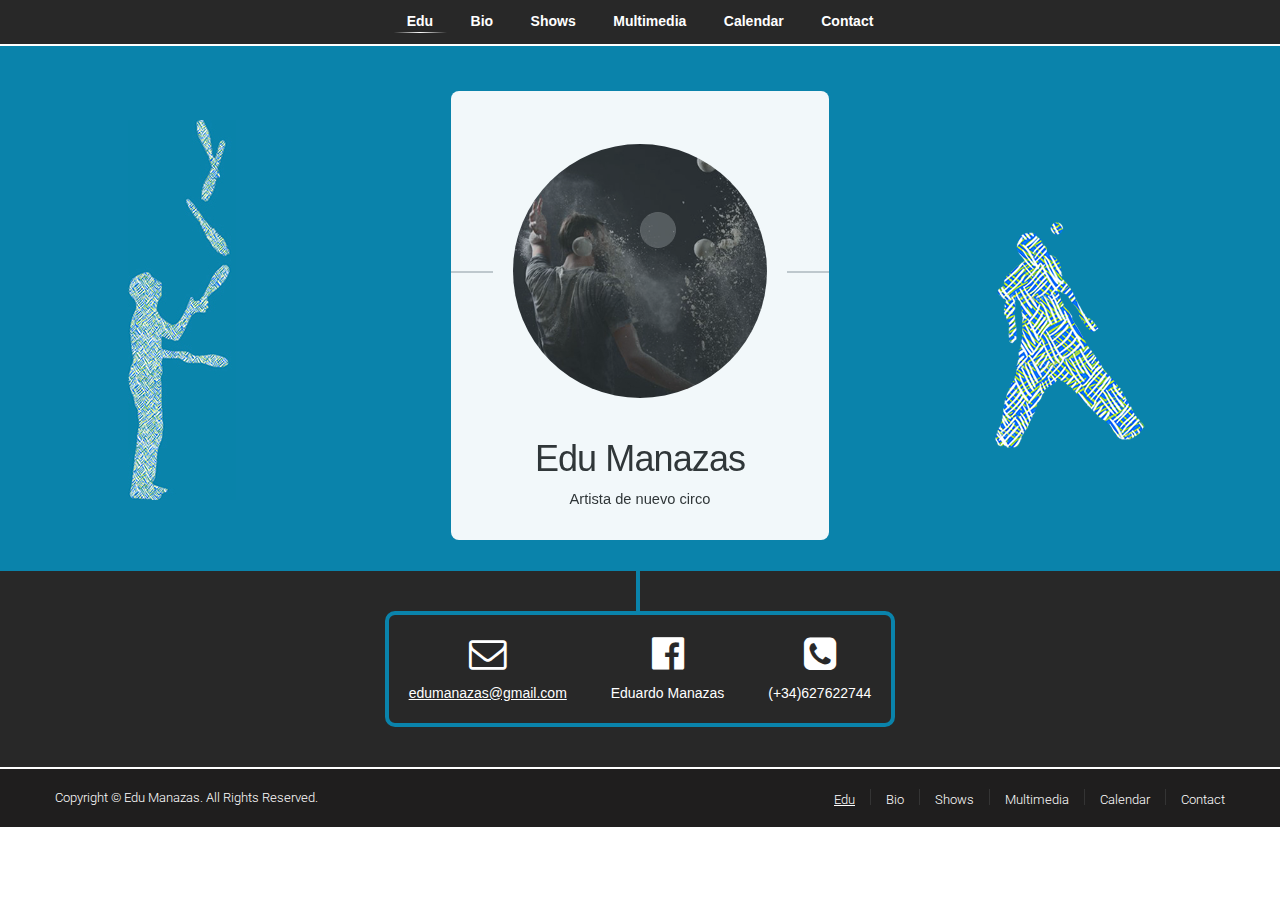
==== index.html @ 0674cd20 "first commit" ====
<!DOCTYPE HTML>
<!--
	Miniport by HTML5 UP
	html5up.net | @n33co
	Free for personal and commercial use under the CCA 3.0 license (html5up.net/license)
-->
<html>
    <head>
        <title>Edu Manazas</title>
        <meta http-equiv="content-type" content="text/html; charset=utf-8" />
        <meta name="description" content="Edu Manazas es un artista de nuevo circo que trabaja los malabares desde el movimiento y la danza." />
        <meta name="keywords" content="edu, manazas, circus, circo, juggling, malabares, alodeya, 3, tercios, tres, dance, danza, zaragoza" />
        <!--[if lte IE 8]><script src="css/ie/html5shiv.js"></script><![endif]-->
        <script src="js/jquery.min.js"></script>
        <script src="js/jquery.scrolly.min.js"></script>
        <script src="js/skel.min.js"></script>
        <script src="js/init.js"></script>
        <script src="js/jquery.shuffle-images.js"></script>
        <noscript>
                <link rel="stylesheet" href="css/skel.css" />
                <link rel="stylesheet" href="css/style.css" />
                <link rel="stylesheet" href="css/style-desktop.css" />
        </noscript>
        <script src="js/lightbox.min.js"></script>
        <link href="css/lightbox.css" rel="stylesheet" />
        <link rel='stylesheet' id='camera-css'  href='css/camera.css' type='text/css' media='all'>
        <link rel="stylesheet" type="text/css" href="css/bootstrap.css">
        <link rel="stylesheet" type="text/css" href="css/font-awesome.css">
        <!--[if lte IE 8]><link rel="stylesheet" href="css/ie/v8.css" /><![endif]-->
        <!--[if lte IE 9]><link rel="stylesheet" href="css/ie/v9.css" /><![endif]-->
        <script type="text/javascript" src="js/jquery-1.8.3.min.js"></script>
        <link href='http://fonts.googleapis.com/css?family=Roboto:400,300,700|Open+Sans:700' rel='stylesheet' type='text/css'>
        <script type="text/javascript" src="js/jquery.mobile.customized.min.js"></script>
        <script type="text/javascript" src="js/jquery.easing.1.3.js"></script> 
        <script type="text/javascript" src="js/camera.min.js"></script>
        <script type="text/javascript" src="js/myscript.js"></script>
        <script src="js/sorting.js" type="text/javascript"></script>
        <script src="js/jquery.isotope.js" type="text/javascript"></script>
        <script>
            jQuery(function(){
                jQuery('#camera_wrap_1').camera({
                    transPeriod: 300,
                    time: 3000,
                    height: '100%',
                    thumbnails: false,
                    pagination: false,
                    playPause: false,
                    loader: false,
                    navigation: false,
                    hover: false
                });
            });
        </script>
    </head>
    <body>
        <!-- Nav -->
        <nav id="nav">
            <ul class="container">
                <li><a id="edu_nav" href="index.html" class="active">Edu</a></li>
                <li><a id="bio_nav"  href="bio.html" >Bio</a></li>
                <li><a id="shows_nav"  href="shows.html" >Shows</a></li>
                <li><a id="multimedia_nav"  href="multimedia.html" >Multimedia</a></li>
                <li><a id="calendar_nav"  href="calendar.html" >Calendar</a></li>
                <li><a id="contact_nav"  href="#contact" >Contact</a></li>
            </ul>
        </nav>
        <!-- Home -->
        <div id="wrapper_init">
            <span class="edu_lateral"></span>
            <span class="edu_lateral2"></span>
            <section id="main">
                <header>
                    <span class="avatar">
                        <div class="camera_wrap camera_white_skin" id="camera_wrap_1">
							<div data-thumb="" data-src="images/slides/blank.gif">
								<div class="img-responsive camera_caption fadeFromBottom">
									<img src="images/edu1.jpg" width="100%">
								</div>
							</div>
							<div data-thumb="" data-src="images/slides/blank.gif">
								<div class="img-responsive camera_caption fadeFromBottom">
									<img src="images/edu2.jpg" width="100%">
								</div>
							</div>
							<div data-thumb="" data-src="images/slides/blank.gif">
								<div class="img-responsive camera_caption fadeFromBottom">
									<img src="images/edu3.jpg" width="100%">
								</div>
							</div>
						</div><!-- #camera_wrap_1 -->
                    
                    
                    </span>
                    <h1>Edu Manazas</h1>
                    <p id="p_init">Artista de nuevo circo</p>
                </header>
            </section>
        </div> <!-- div wrapper_init -->
        <div class="line"></div>    
        <!-- Contact -->
        <div class="wrapper style5">
            <ul id="contact">                                                        
                <li>
                    <h2 class="icon fa-envelope-o circled"><span class="label">Mail</span></h2>
                    <a class="email" href="mailto:edumanazas@gmail.com">edumanazas&#64;gmail.com</a></li>
                <li>
                    <h2 class="icon fa-facebook-official circled"><span class="label">Facebook</span></h2>
                    Eduardo Manazas
                </li>
                <li>
                    <h2 class="icon fa-phone-square circled"><span class="label">Phone</span></h2>
                    (+34)627622744
                </li>
            </ul>
        </div> <!-- div wrapper style5 -->
        <div class="lineBlack">
            <div class="container">
		<div class="row downLine">
                    <div class="col-md-6 text-left copy">
			<p>Copyright &copy; Edu Manazas. All Rights Reserved.</p>
                    </div>
                    <div class="col-md-6 text-right dm">
                        <ul id="downMenu">                                                        
                            <li class="active"><a href="#top" class="active">Edu</a></li>
                            <li><a href="bio.html" >Bio</a></li>
                            <li><a href="shows.html" >Shows</a></li>
                            <li><a href="multimedia.html" >Multimedia</a></li>
                            <li><a href="calendar.html" >Calendar</a></li>
                            <li class="last"><a href="#contact" >Contact</a></li>
                        </ul>
                    </div>
                </div> <!-- div downLine -->
            </div> <!-- div container -->
        </div> <!-- div lineBlack -->
    </body>
</html>
---- css/skel.css ----
/* Resets (http://meyerweb.com/eric/tools/css/reset/ | v2.0 | 20110126 | License: none (public domain)) */

	html,body,div,span,applet,object,iframe,h1,h2,h3,h4,h5,h6,p,blockquote,pre,a,abbr,acronym,address,big,cite,code,del,dfn,em,img,ins,kbd,q,s,samp,small,strike,strong,sub,sup,tt,var,b,u,i,center,dl,dt,dd,ol,ul,li,fieldset,form,label,legend,table,caption,tbody,tfoot,thead,tr,th,td,article,aside,canvas,details,embed,figure,figcaption,footer,header,hgroup,menu,nav,output,ruby,section,summary,time,mark,audio,video{margin:0;padding:0;border:0;font-size:100%;font:inherit;vertical-align:baseline;}article,aside,details,figcaption,figure,footer,header,hgroup,menu,nav,section{display:block;}body{line-height:1;}ol,ul{list-style:none;}blockquote,q{quotes:none;}blockquote:before,blockquote:after,q:before,q:after{content:'';content:none;}table{border-collapse:collapse;border-spacing:0;}body{-webkit-text-size-adjust:none}

/* Box Model */

	*, *:before, *:after {
		-moz-box-sizing: border-box;
		-webkit-box-sizing: border-box;
		box-sizing: border-box;
	}

/* Container */

	.container {
		margin-left: auto;
		margin-right: auto;

		/* width: (containers) */
		width: 1200px;
	}

	/* Modifiers */

		/* 125% */
			.container.\31 25\25 {
				width: 100%;

				/* max-width: (containers * 1.25) */
				max-width: 1500px;

				/* min-width: (containers) */
				min-width: 1200px;
			}

		/* 75% */
			.container.\37 5\25 {

				/* width: (containers * 0.75) */
				width: 900px;

			}

		/* 50% */
			.container.\35 0\25 {

				/* width: (containers * 0.50) */
				width: 600px;

			}

		/* 25% */
			.container.\32 5\25 {

				/* width: (containers * 0.25) */
				width: 300px;

			}

/* Grid */

	.row {
		border-bottom: solid 1px transparent;
	}

	.row > * {
		float: left;
	}

	.row:after, .row:before {
		content: '';
		display: block;
		clear: both;
		height: 0;
	}

	.row.uniform > * > :first-child {
		margin-top: 0;
	}

	.row.uniform > * > :last-child {
		margin-bottom: 0;
	}

	/* Gutters */

		/* Normal */

			.row > * {
				/* padding: (gutters.horizontal) 0 0 (gutters.vertical) */
				padding: 40px 0 0 40px;
			}

			.row {
				/* margin: -(gutters.horizontal) 0 -1px -(gutters.vertical) */
				margin: -40px 0 -1px -40px;
			}

			.row.uniform > * {
				/* padding: (gutters.vertical) 0 0 (gutters.vertical) */
				padding: 40px 0 0 40px;
			}

			.row.uniform {
				/* margin: -(gutters.vertical) 0 -1px -(gutters.vertical) */
				margin: -40px 0 -1px -40px;
			}

		/* 200% */

			.row.\32 00\25 > * {
				/* padding: (gutters.horizontal) 0 0 (gutters.vertical) */
				padding: 80px 0 0 80px;
			}

			.row.\32 00\25 {
				/* margin: -(gutters.horizontal) 0 -1px -(gutters.vertical) */
				margin: -80px 0 -1px -80px;
			}

			.row.uniform.\32 00\25 > * {
				/* padding: (gutters.vertical) 0 0 (gutters.vertical) */
				padding: 80px 0 0 80px;
			}

			.row.uniform.\32 00\25 {
				/* margin: -(gutters.vertical) 0 -1px -(gutters.vertical) */
				margin: -80px 0 -1px -80px;
			}

		/* 150% */

			.row.\31 50\25 > * {
				/* padding: (gutters.horizontal) 0 0 (gutters.vertical) */
				padding: 60px 0 0 60px;
			}

			.row.\31 50\25 {
				/* margin: -(gutters.horizontal) 0 -1px -(gutters.vertical) */
				margin: -60px 0 -1px -60px;
			}

			.row.uniform.\31 50\25 > * {
				/* padding: (gutters.vertical) 0 0 (gutters.vertical) */
				padding: 60px 0 0 60px;
			}

			.row.uniform.\31 50\25 {
				/* margin: -(gutters.vertical) 0 -1px -(gutters.vertical) */
				margin: -60px 0 -1px -60px;
			}

		/* 50% */

			.row.\35 0\25 > * {
				/* padding: (gutters.horizontal) 0 0 (gutters.vertical) */
				padding: 20px 0 0 20px;
			}

			.row.\35 0\25 {
				/* margin: -(gutters.horizontal) 0 -1px -(gutters.vertical) */
				margin: -20px 0 -1px -20px;
			}

			.row.uniform.\35 0\25 > * {
				/* padding: (gutters.vertical) 0 0 (gutters.vertical) */
				padding: 20px 0 0 20px;
			}

			.row.uniform.\35 0\25 {
				/* margin: -(gutters.vertical) 0 -1px -(gutters.vertical) */
				margin: -20px 0 -1px -20px;
			}

		/* 25% */

			.row.\32 5\25 > * {
				/* padding: (gutters.horizontal) 0 0 (gutters.vertical) */
				padding: 10px 0 0 10px;
			}

			.row.\32 5\25 {
				/* margin: -(gutters.horizontal) 0 -1px -(gutters.vertical) */
				margin: -10px 0 -1px -10px;
			}

			.row.uniform.\32 5\25 > * {
				/* padding: (gutters.vertical) 0 0 (gutters.vertical) */
				padding: 10px 0 0 10px;
			}

			.row.uniform.\32 5\25 {
				/* margin: -(gutters.vertical) 0 -1px -(gutters.vertical) */
				margin: -10px 0 -1px -10px;
			}

		/* 0% */

			.row.\30 \25 > * {
				padding: 0;
			}

			.row.\30 \25 {
				margin: 0 0 -1px 0;
			}

	/* Cells */

		.\31 2u, .\31 2u\24 { width: 100%; clear: none; margin-left: 0; }
		.\31 1u, .\31 1u\24 { width: 91.6666666667%; clear: none; margin-left: 0; }
		.\31 0u, .\31 0u\24 { width: 83.3333333333%; clear: none; margin-left: 0; }
		.\39 u, .\39 u\24 { width: 75%; clear: none; margin-left: 0; }
		.\38 u, .\38 u\24 { width: 66.6666666667%; clear: none; margin-left: 0; }
		.\37 u, .\37 u\24 { width: 58.3333333333%; clear: none; margin-left: 0; }
		.\36 u, .\36 u\24 { width: 50%; clear: none; margin-left: 0; }
		.\35 u, .\35 u\24 { width: 41.6666666667%; clear: none; margin-left: 0; }
		.\34 u, .\34 u\24 { width: 33.3333333333%; clear: none; margin-left: 0; }
		.\33 u, .\33 u\24 { width: 25%; clear: none; margin-left: 0; }
		.\32 u, .\32 u\24 { width: 16.6666666667%; clear: none; margin-left: 0; }
		.\31 u, .\31 u\24 { width: 8.3333333333%; clear: none; margin-left: 0; }

		.\31 2u\24 + *,
		.\31 1u\24 + *,
		.\31 0u\24 + *,
		.\39 u\24 + *,
		.\38 u\24 + *,
		.\37 u\24 + *,
		.\36 u\24 + *,
		.\35 u\24 + *,
		.\34 u\24 + *,
		.\33 u\24 + *,
		.\32 u\24 + *,
		.\31 u\24 + * {
			clear: left;
		}

		.\-11u { margin-left: 91.6666666667% }
		.\-10u { margin-left: 83.3333333333% }
		.\-9u { margin-left: 75% }
		.\-8u { margin-left: 66.6666666667% }
		.\-7u { margin-left: 58.3333333333% }
		.\-6u { margin-left: 50% }
		.\-5u { margin-left: 41.6666666667% }
		.\-4u { margin-left: 33.3333333333% }
		.\-3u { margin-left: 25% }
		.\-2u { margin-left: 16.6666666667% }
		.\-1u { margin-left: 8.3333333333% }
---- css/style.css ----
@charset 'UTF-8';
@import url('http://fonts.googleapis.com/css?family=Open+Sans:300,300italic,600,600italic,700');
@import url('font-awesome.min.css');

/*
	Miniport by HTML5 UP
	html5up.net | @n33co
	Free for personal and commercial use under the CCA 3.0 license (html5up.net/license)
*/

/*********************************************************************************/
/* Basic                                                                         */
/*********************************************************************************/

	body,input,textarea,select
	{
		font-family: 'Open Sans', sans-serif;
		line-height: 1.85em;
		color: #888;
		font-weight: 300;
	}

		body.is-loading *
		{
			-moz-transition: none !important;
			-webkit-transition: none !important;
			-o-transition: none !important;
			-ms-transition: none !important;
			transition: none !important;
			-moz-animation: none !important;
			-webkit-animation: none !important;
			-o-animation: none !important;
			-ms-animation: none !important;
			animation: none !important;
		}
	
	a
	{
		color: #FFF;
		text-decoration: underline;
		-moz-transition: color .2s ease-in-out;
		-webkit-transition: color .2s ease-in-out;
		-o-transition: color .2s ease-in-out;
		-ms-transition: color .2s ease-in-out;
		transition: color .2s ease-in-out;
	}
	
		a:hover
		{
			color: #0A83AB;
		}

		a img
		{
			border: 0;
		}

	b, strong
	{
		font-weight: 600;
		color: #3e3e3e;
	}

	i, em
	{
		font-style: italic;
	}

	sub
	{
		position: relative;
		top: 0.5em;
		font-size: 0.8em;
	}
	
	sup
	{
		position: relative;
		top: -0.5em;
		font-size: 0.8em;
	}

	blockquote
	{
		border-left: solid 0.75em #eee;
		padding: 1em 0 1em 1.5em;
		font-style: italic;
	}
				
	h1, h2, h3, h4, h5, h6
	{
		color: #3e3e3e;
	}
	
		h1 a, h2 a, h3 a, h4 a, h5 a, h6 a
		{
			text-decoration: none;
			color: inherit;
		}
	
	h2, h3, h4, h5, h6
	{
		font-weight: 700;
	}
	
	h1
	{
		font-weight: 300;
	}
	
		h1 strong
		{
			font-weight: 700;
		}
	
	em, i
	{
		font-style: italic;
	}

	br.clear
	{
		clear: both;
	}
	
	hr
	{
		border: 0;
		border-top: solid 1px #444;
		border-top-color: rgba(0,0,0,0.35);
		box-shadow: 0px 1px 0px 0px rgba(255,255,255,0.1);
		height: 1px;
		margin: 3em 0 4em 0;
	}
	
	p, ul, ol, dl, table
	{
		margin-bottom: 2em;
	}

	/* Form */
	
		form
		{
		}
		
			form label
			{
				color: #3e3e3e;
				font-weight: 700;
				display: block;
				margin: 0 0 0.5em 0;
			}
		
			form input[type=text],
			form input[type=email],
			form input[type=password],
			form select,
			form textarea
			{
				-webkit-appearance: none;
				display: block;
				border: 0;
				padding: 0.75em;
				font-size: 1em;
				border-radius: 8px;
				border: solid 1px #ddd;
				background: #fff;
				color: #bbb;
				box-shadow: inset 0px 2px 3px 1px rgba(0,0,0,0.05), 0px 1px 0px 0px rgba(255,255,255,0.025);
				width: 100%;
				-moz-transition: background .2s ease-in-out, box-shadow .2s ease-in-out;
				-webkit-transition: background .2s ease-in-out, box-shadow .2s ease-in-out;
				-o-transition: background .2s ease-in-out, box-shadow .2s ease-in-out;
				-ms-transition: background .2s ease-in-out, box-shadow .2s ease-in-out;
				transition: background .2s ease-in-out, box-shadow .2s ease-in-out;
			}

			form input[type=text]:focus,
			form input[type=email]:focus,
			form input[type=password]:focus,
			form select:focus,
			form textarea:focus
			{
				background: #fafafa;
				box-shadow: inset 0px 2px 5px 0px rgba(0,0,0,0.05), 0px 1px 0px 0px rgba(255,255,255,0.025), inset 0px 0px 2px 1px #43bff0;
			}

			form textarea
			{
				height: 15em;
			}
			
			form .formerize-placeholder
			{
				color: #555 !important;
			}

			form ::-webkit-input-placeholder
			{
				color: #555 !important;
			}

			form :-moz-placeholder
			{
				color: #555 !important;
			}

			form ::-moz-placeholder
			{
				color: #555 !important;
			}

			form :-ms-input-placeholder
			{
				color: #555 !important;
			}

			form ::-moz-focus-inner
			{
				border: 0;
			}

	/*      s */
	
		table
		{
                    text-align:center;
                    margin: 30px auto;
                    width:50%;
                    border: 2px solid #0A83AB;
                    border-radius: 10px;
                    -webkit-border-radius: 10px;
                    -moz-border-radius: 10px;
                    border-collapse: separate;
                }
		
			table.default
			{
			}

				table.default tr
				{
					border-top: solid 1px #eee;
				}

					table.default tr:first-child
					{
						border-top: 0;
					}
			
				table td
				{
					padding: 1px 5%;
                                        font-size: 10pt;
                                        vertical-align:middle;
				}
				
				table.default th
				{
					text-align: left;
					padding: 0.5em 1em 0.5em 1em;
					font-weight: 600;
					margin: 0 0 1em 0;
				}
			
				table.default thead
				{
					background: #4f4f4f;
					color: #fff;
				}
				
				table.default tfoot
				{
				}
				
				table.default tbody
				{
				}

	/* Section/Article */
	
		section,
		article
		{
			margin-bottom: 3em;
		}
		
		section > :last-child,
		article > :last-child
		{
			margin-bottom: 0;
		}

		section:last-child,
		article:last-child
		{
			margin-bottom: 0;
		}

	/* Image */

		.image
		{
			display: inline-block;
			position: relative;
		}
		
			.image img
			{
				display: block;
				width: 100%;
			}

			.image.fit
			{
				display: block;
				width: 100%;
			}
			
			.image.featured
			{
				display: block;
				width: 100%;
				margin: 0 0 2em 0;
			}
			
			.image.left
			{
				float: left;
				margin: 0 2em 2em 0;
			}
			
			.image.centered
			{
				display: block;
				margin: 0 0 2em 0;
			}

				.image.centered img
				{
					margin: 0 auto;
					width: auto;
				}

	/* Button */
	
		input[type="button"],
		input[type="submit"],
		input[type="reset"],
		.button
		{
			-webkit-appearance: none;
			position: relative;
			display: inline-block;
			color: #fff !important;
			text-decoration: none;
			font-weight: 700;
			border: 0;
			outline: 0;
			cursor: pointer;
			border-radius: 8px;
			text-shadow: -1px -1px 0.5px rgba(0,0,0,0.5);
			overflow: hidden;
			box-shadow: inset 0px 0px 0px 1px rgba(0,0,0,0.5), inset 0px 2px 1px 0px rgba(255,255,255,0.75);
			background: #575A63;
			background-image:	url('images/bg.png'),		-moz-linear-gradient(top, rgba(0,0,0,0), rgba(0,0,0,0.2));
			background-image:	url('images/bg.png'),		-webkit-linear-gradient(top, rgba(0,0,0,0), rgba(0,0,0,0.2));
			background-image:	url('images/bg.png'),		-o-linear-gradient(top, rgba(0,0,0,0), rgba(0,0,0,0.2));
			background-image:	url('images/bg.png'),		-ms-linear-gradient(top, rgba(0,0,0,0), rgba(0,0,0,0.2));
			background-image:	url('images/bg.png'),		linear-gradient(top, rgba(0,0,0,0), rgba(0,0,0,0.2));
			-moz-transition: background-color .2s ease-in-out;
			-webkit-transition: background-color .2s ease-in-out;
			-o-transition: background-color .2s ease-in-out;
			-ms-transition: background-color .2s ease-in-out;
			transition: background-color .2s ease-in-out;
		}

			input[type="button"]:hover,
			input[type="submit"]:hover,
			input[type="reset"]:hover,
			.button:hover
			{
				background-color: #43bff0;
				color: #fff !important;
			}
			
			input[type="button"]:active,
			input[type="submit"]:active,
			input[type="reset"]:active,
			.button:active
			{
				background-color: #3BA8D3;
				top: 1px;
			}
		
			input[type="button"].alt,
			input[type="submit"].alt,
			input[type="reset"].alt,
			.button.alt
			{
				background-color: #444;
				box-shadow: inset 0px 0px 0px 1px #242424, inset 0px 2px 1px 0px rgba(255,255,255,0.2);
			}

				input[type="button"].alt:hover,
				input[type="submit"].alt:hover,
				input[type="reset"].alt:hover,
				.button.alt:hover
				{
					background-color: #4f4f4f;
					color: #fff !important;
				}
				
				input[type="button"].alt:active,
				input[type="submit"].alt:active,
				input[type="reset"].alt:active,
				.button.alt:active
				{
					background-color: #3f3f3f;
				}
		
	/* List */

		ul
		{
		}

			ul.default
			{
				list-style: disc;
				padding-left: 1em;
			}
			
				ul.default li
				{
					padding-left: 0.5em;
				}
				
			ul.social
			{
				cursor: default;
				margin: 0;
			}
			
				ul.social li
				{
					position: relative;
					display: inline-block;
					margin: 0.25em;
					top: 0;
				}

					ul.social li a {
						display: block;
						width: 48px;
						height: 48px;
						border-radius: 6px;
						top: 0;
						position: relative;

						-moz-transition: top .2s ease-in-out;
						-webkit-transition: top .2s ease-in-out;
						-o-transition: top .2s ease-in-out;
						-ms-transition: top .2s ease-in-out;
						transition: top .2s ease-in-out;
					}

					ul.social li a:before {
						background-color: #444;
						background-image: url('images/bg.png'),		-moz-linear-gradient(top, rgba(0,0,0,0), rgba(0,0,0,0.2));
						background-image: url('images/bg.png'),		-ms-linear-gradient(top, rgba(0,0,0,0), rgba(0,0,0,0.2));
						background-image: url('images/bg.png'),		-o-linear-gradient(top, rgba(0,0,0,0), rgba(0,0,0,0.2));
						background-image: url('images/bg.png'),		-webkit-linear-gradient(top, rgba(0,0,0,0), rgba(0,0,0,0.2));
						background-image: url('images/bg.png'),		linear-gradient(top, rgba(0,0,0,0), rgba(0,0,0,0.2));
						border-radius: 6px;
						box-shadow: inset 0px 0px 0px 1px #282828, inset 0px 2px 1px 0px rgba(255,255,255,0.1);
						display: block;
						font-size: 26px;
						height: 48px;
						line-height: 48px;
						text-align: center;
						outline: 0;
						overflow: hidden;
						text-shadow: 1px 1px 0px rgba(255,255,255,0.1);
						width: 48px;

						-moz-transition: background-color .2s ease-in-out;
						-webkit-transition: background-color .2s ease-in-out;
						-o-transition: background-color .2s ease-in-out;
						-ms-transition: background-color .2s ease-in-out;
						transition: background-color .2s ease-in-out;
					}

						ul.social li a.fa-twitter		{ background-color: #2DAAE4; }
						ul.social li a.fa-facebook		{ background-color: #3C5A98; }
						ul.social li a.fa-dribbble		{ background-color: #C4376B; }
						ul.social li a.fa-linkedin		{ background-color: #006599; }
						ul.social li a.fa-tumblr		{ background-color: #51718A; }
						ul.social li a.fa-google-plus	{ background-color: #DA2713; }
						ul.social li a.fa-github		{ background-color: #FAFAFA; }
						ul.social li a.fa-rss			{ background-color: #F2600B; }
						ul.social li a.fa-instagram		{ background-color: #E0D7C8; }
						ul.social li a.fa-foursquare	{ background-color: #39A3D4; }
						ul.social li a.fa-skype			{ background-color: #10BEF1; }
						ul.social li a.fa-soundcloud	{ background-color: #FE5419; }
						ul.social li a.fa-youtube		{ background-color: #BF2E25; }
						ul.social li a.fa-blogger		{ background-color: #FF6501; }
						ul.social li a.fa-flickr		{ background-color: #0062DB; }
						ul.social li a.fa-vimeo			{ background-color: #4C8AB0; }

						ul.social li a:hover
						{
							top: -5px;
						}
						
							ul.social li a:hover:before
							{
								background-color: transparent;
							}

			ul.actions
			{
			}

				ul.actions li
				{
					display: inline-block;
					margin: 0 0 0 1em;
				}
				
					ul.actions li:first-child
					{
						margin-left: 0;
					}

		ol
		{
		}	

			ol.default
			{
				list-style: decimal;
				padding-left: 1.25em;
			}

				ol.default li
				{
					padding-left: 0.25em;
				}

	/* Box */
			
		.box
		{
			background: #fff;
			box-shadow: inset 0px 0px 0px 1px rgba(0,0,0,0.15), 0px 2px 3px 0px rgba(0,0,0,0.1);
			text-align: center;
		}

/*********************************************************************************/
/* Icons                                                                         */
/*********************************************************************************/

	.icon {
		text-decoration: none;
	}

		.icon:before {
			display: inline-block;
			font-family: FontAwesome;
			font-size: 1.25em;
			text-decoration: none;
			font-style: normal;
			font-weight: normal;
			line-height: 1;
			-webkit-font-smoothing:antialiased;
			-moz-osx-font-smoothing:grayscale;
		}
		
		.icon > .label {
			display: none;
		}

		.icon.featured
		{
			color: #EA8A95;
			display: block;
			margin: 0 0 1.5em 0;
			cursor: default;
		}
		
			.icon.featured:before
			{
				font-size: 6em;
			}

/*********************************************************************************/
/* Wrappers                                                                      */
/*********************************************************************************/

	.wrapper
	{
	}

		.wrapper.first
		{
			box-shadow: none;
		}

		.wrapper.style1
		{
			background-image: none;
			background-color: #fff;
                        padding-bottom: 40px;
		}
		
		.wrapper.style2
		{
			background-image: none;
                        /*background-color: #0A83AB;
                        color:white;*/
		}
		
		.wrapper.style3
		{
			background-image: none;
			background-color: #fff;
                        padding-bottom: 40px;
		}

		.wrapper.style4
		{
			padding-top: 70px;
			padding-bottom: 40px;
                        background-image: none;
			background-color: #0A83AB;
			color: white;
			/*text-shadow: -1px -1px 0px #181818;*/
		}

			.wrapper.style4 h1, 
			.wrapper.style4 h3, 
			.wrapper.style4 h4, 
			.wrapper.style4 h5, 
			.wrapper.style4 h6
			{
				color: #fff;
			}

			.wrapper.style4 form input[type=text],
			.wrapper.style4 form input[type=password],
			.wrapper.style4 form select,
			.wrapper.style4 form textarea
			{
				border: none;
				background: #282828;
			}

			.wrapper.style4 form input[type=text]:focus,
			.wrapper.style4 form input[type=password]:focus,
			.wrapper.style4 form select:focus,
			.wrapper.style4 form textarea:focus
			{
				background: #252525;
			}
                
                .wrapper.style5
		{
                        background-image: none;
                        background-color: #282828;
			color: #999;
                        padding: 40px;
                        border-bottom: 2px solid white;
                }
                
		
/*********************************************************************************/
/* Nav                                                                           */
/*********************************************************************************/

	#nav
	{
		background-color: #282828;
		text-align: center;
		position: fixed;
		left: 0;
		top: 0;
		width: 100%;
		z-index: 10000;
		cursor: default;
                border-bottom: 2px solid white;
                font-size: 14px;
                line-height: 20px;
                font-family: "Helvetica Neue",Helvetica,Arial,sans-serif;
	}
	
		#nav ul
		{
			margin-bottom: 0;
		}
	
		#nav li
		{
			display: inline-block;
		}
		
		#nav a
		{
			position: relative;
			display: block;
			color: #fff;
			text-decoration: none;
			outline: 0;
		}
		
			#nav a:hover
			{
				color: #fff !important;
			}
                
			#nav a.active
			{
                                /*background: #383838;*/
                                position: relative;
                                padding-bottom: 4px;
                                text-decoration: none;
                        }
                
                                
                #nav a.active::after {
                    content: "";
                    position: absolute;
                    bottom: 2px;
                    left: 0;
                    height: 1px;
                    width: 100%;
                    -webkit-border-image: 
           -webkit-linear-gradient(left, rgba(40,40,40,1) 1%,rgba(255,255,255,1) 50%,rgba(40,40,40,1) 100%) 0 0 100% 0/0 0 1px 0 stretch;
                }
	        
			/*#nav a.active:before
			{
                                content: '';
				display: block;
				position: absolute;
				bottom: -0.6em;
				left: 50%;
				margin-left: -0.75em;
				border-left: solid 0.75em transparent;
				border-right: solid 0.75em transparent;
				border-top: solid 0.6em #282828;
			}*/
			
/*********************************************************************************/
/* Articles                                                                      */
/*********************************************************************************/

	#top
	{
	}

		#top .image
		{
			border-radius: 50%;
                        margin: 30px 30px 30px 30px;
		}

			#top .image img
			{
				border-radius: 50%;
			}

		#top p
		{
		}
	
			#top p a
			{
				color: inherit;
			}

/*********************************************************************************/
/* Copyright                                                                     */
/*********************************************************************************/

	#copyright
	{
		color: #777;
	}
	
		#copyright a
		{
			color: inherit;

			-moz-transition: color .2s ease-in-out;
			-webkit-transition: color .2s ease-in-out;
			-o-transition: color .2s ease-in-out;
			-ms-transition: color .2s ease-in-out;
			transition: color .2s ease-in-out;
		}
		
		#copyright a:hover
		{
			color: #777;
		}

/*********************************************************************************/
/* Custom                                                                        */
/*********************************************************************************/

        ul.dates
			{
			}
			
				ul.dates li
				{
					position: relative;
					border-top: solid 1px #ddd;
					padding: 1.3em 0 1.3em 6.75em;
				}

				ul.dates li strong
				{
					color: #fff;
				}

				ul.dates .date
				{
					display: block;
					position: absolute;
					left: 0;
					top: 1.3em;
					background-color: #d52349;
					height: 3.5em;
					text-align: center;
					color: #fff;
					line-height: 1em;
					border-top-left-radius: 5px;
					border-bottom-left-radius: 5px;
					padding: 0.5em 0.75em 0 1em;
				}

					ul.dates .date:after
					{
						content: '';
						position: absolute;
						bottom: 0;
						right: -1.2em;
						border-left: solid 1.25em #d52349;
						border-top: solid 1.8em transparent;
						border-bottom: solid 1.8em transparent;
					}
				
					ul.dates .date strong
					{
						display: block;
						font-size: 1.75em;
						padding-top: 0.15em;
					}
					
				ul.dates h3
				{
					font-size: 1.1em;
				}
					
				ul.dates p
				{
					margin: 0;
				}

				ul.dates li:first-child
				{
					border-top: 0;
					padding-top: 0;
				}
				
					ul.dates li:first-child .date
					{
						top: 0;
					}

    		#footer-wrapper ul.dates li
		{
			border-top-color: #353434;
			border-top-color: rgba(255,255,255,0.05);
		}

        #intro_text
	{
            margin: 30px;
        }

        #calendar
	{
            margin: 0 20px;
            padding-right: 20px;
        }

        #calendar a:hover
	{
            color: white;
        }
    
        .common_link a
	{
            color: #43bff0 !important;
        } 
        
        #mynetwork
        {
            margin: 0 auto;
        }
        
        #video_edu
	{
		max-width: 599px;
		text-align:center;
                vertical-align:middle;
                margin: 0 auto;
	}
	
        .js-video {
            height: 0;
            padding-top: 25px;
            padding-bottom: 57.5%;
            margin-bottom: 10px;
            position: relative;
            overflow: hidden;
        }
 
        .js-video.widescreen {
            padding-bottom: 56.34%;
        }
 
        .js-video.vimeo {
            padding-top: 0;
        }
        
        .js-video embed, .js-video iframe, .js-video object, .js-video video {
            top: 0;
            left: 0;
            width: 100%;
            height: 100%;
            position: absolute;
        }

#bio {
    padding: 20px 30px;
    background-color:#0A83AB;
    color: white;
    border-radius: 10px;
    -webkit-border-radius: 10px;
    -moz-border-radius: 10px;
}

#presentation_text {
    text-align:justify;
    font-size:12pt;
    margin: 50px 30px 30px 30px;
}

#home_text {
    text-align:center;
    font-size:12pt;
    padding: 120px 30px 0 30px;
}

#shows {
    padding-bottom: 20px;
}

#cal_gallery {
    padding-top: 90px;
    padding-bottom: 70px;
}


#mini_gallery {
    padding-left: 20px;
}

#mini_gallery a:hover {
    opacity: 0.4;
}

#contact {
    color: white;
    text-align:center;
    border: 4px solid #0A83AB;
    border-radius: 10px;
    -webkit-border-radius: 10px;
    -moz-border-radius: 10px;
    border-collapse: separate;
    padding-bottom: 20px;
    margin: 0 auto;
    width: -webkit-fit-content;
    width: -moz-fit-content;
    width: fit-content;
}

#contact li
{
    display: inline-block;
    padding: 0 20px;
}

#contact a:hover
{
    color: #0A83AB;
}

.line {
    border-right: 4px solid #0A83AB;
    height: 40px;
    float:left;
    width: 50%;
}

#camera_wrap_1{
	margin-bottom:0 !important;
        margin: -30px auto 0 auto;
        background-color: white;
}

#camera_wrap_1 img{
	border-radius: 50%;
}

.camera_caption h2{
	border-bottom:4px solid #1fcdff;
	font-family: 'Open Sans', sans-serif;
	font-size:100px;
	font-weight:700;
	letter-spacing: -2px;
}

#main {
		position: relative;
		max-width: 100%;
		min-width: 27em;
		padding: 4.5em 3em 0em ;
		background: #ffffff;
		border-radius: 8px;
		cursor: default;
		opacity: 0.95;
		text-align: center;
		-moz-transform-origin: 50% 50%;
		-webkit-transform-origin: 50% 50%;
		-ms-transform-origin: 50% 50%;
		transform-origin: 50% 50%;
		-moz-transform: rotateX(0deg);
		-webkit-transform: rotateX(0deg);
		-ms-transform: rotateX(0deg);
		transform: rotateX(0deg);
		-moz-transition: opacity 1s ease, -moz-transform 1s ease;
		-webkit-transition: opacity 1s ease, -webkit-transform 1s ease;
		-ms-transition: opacity 1s ease, -ms-transform 1s ease;
		transition: opacity 1s ease, transform 1s ease;
                margin: 30px 0 10px 0;
	}

		#main .avatar {
			position: relative;
			display: block;
			margin-bottom: 1.5em;
		}

			#main .avatar img {
				display: block;
				/*margin: 0 auto;
				border-radius: 100%;*/
				box-shadow: 0 0 0 1.5em #ffffff;
			}

			#main .avatar:before {
				content: '';
				display: block;
				position: absolute;
				top: 50%;
				left: -3em;
				width: calc(100% + 6em);
				height: 2px;
				z-index: -1;
				background: #c8cccf;
			}

		@media screen and (max-width: 480px) {

			#main {
				min-width: 0;
				width: 100%;
				padding: 4em 2em 2.5em 2em ;
			}

				#main .avatar:before {
					left: -2em;
					width: calc(100% + 4em);
				}

		}

		body.is-loading #main {
			opacity: 0;
			-moz-transform: rotateX(15deg);
			-webkit-transform: rotateX(15deg);
			-ms-transform: rotateX(15deg);
			transform: rotateX(15deg);
		}
                
        #wrapper_init {
		display: -moz-flex;
		display: -webkit-flex;
		display: -ms-flex;
		display: flex;
		-moz-align-items: center;
		-webkit-align-items: center;
		-ms-align-items: center;
		align-items: center;
		-moz-justify-content: space-between;
		-webkit-justify-content: space-between;
		-ms-justify-content: space-between;
		justify-content: space-between;
		-moz-flex-direction: column;
		-webkit-flex-direction: column;
		-ms-flex-direction: column;
		flex-direction: column;
		-moz-perspective: 1000px;
		-webkit-perspective: 1000px;
		-ms-perspective: 1000px;
		perspective: 1000px;
		position: relative;
		min-height: 100%;
		padding: 1.5em;
		z-index: 2;
                background-color: #0A83AB;
                margin-top: 40px;
	}

		#wrapper_init > * {
			z-index: 1;
		}

		#wrapper_init:before {
			content: '';
			display: block;
		}

		@media screen and (max-width: 360px) {

			#wrapper_init {
				padding: 0.75em;
			}

		}

		body.is-ie #wrapper_init {
			height: 100%;
		}
                
                #wrapper_init p {
			font-size: 11pt;
		}
                
                .edu_lateral{
                    position:absolute;
                    background: #0A83AB url(../images/edu_lateral.jpg) center center no-repeat;
                    left: 10%;
                    top: 15%;
                    width: 108px;
                    height: 380px;
                    vertical-align:middle;
                }
                
                .edu_lateral2{
                    position:absolute;
                    background: #0A83AB url(../images/edu_lateral2.png) center center no-repeat;
                    right: 8%;
                    top: 25%;
                    width: 215px;
                    height: 324px;
                    vertical-align:middle;
                }
.line4{
	position: relative;
	width: 100%;
	overflow: hidden;
	height:100%;
        background: #ffffff;
	/*background: url(../images/bgTop.jpg) center center no-repeat;*/
	/*background: url(../images/line3Bg.jpg) center center no-repeat;*/
	/*background:#3f2d28;*/
	-webkit-background-size: cover;
	-moz-background-size: cover;
	-o-background-size: cover;
        -moz-transform: scale(.9999);
	background-size: cover;
}

.line4:after{
	content: "";
	position: absolute;
	z-index: 1;
	pointer-events: none;
	bottom: 0;
	left: 0;
	width: 100%;
	/*background: url(../images/sliderL.png) center center no-repeat;*/
	-webkit-background-size: cover;
	-moz-background-size: cover;
	-o-background-size: cover;
        -moz-transform: scale(.9999);
	background-size: cover;
	border-bottom: 194px solid #282828;
	border-left: 3000px solid transparent;
        -moz-box-sizing: border-box;
}

.line4:before{
	top: 0;
	display: block;
	content: "";
	position: absolute;
	z-index: 1;
	pointer-events: none;
	bottom: 0;
	left: 0;
	width: 100%;
	/* background: url(../images/sliderL.png) center center no-repeat; */
	-webkit-background-size: cover;
	-moz-background-size: cover;
	-o-background-size: cover;
        -moz-transform: scale(.9999);
	background-size: cover;
	/* height: 10px; */
	border-top: 194px solid #0A83AB;
	border-right: 3000px solid transparent;
	//bottom: 489px;
        margin-top:-100px;
        -moz-box-sizing: border-box;
}


/*******************************
 Last line, footer
*******************************/
.lineBlack{
	position: relative;
        -moz-transform: scale(.9999);
       background-color: #1F1E1E;
       padding: 20px 0 10px 0;
}
.downLine p{
	font-size:13px;
	font-family: 'Roboto', 'sans-serif';
	font-weight: 300;
	color:#fff;
}
.lineBlack:before{
	top: 0;
	content: "";
	position: absolute;
	z-index: 1;
	pointer-events: none;
	bottom: 0;
	left: 0;
	width: 100%;
        -moz-transform: scale(.9999);
	-webkit-background-size: cover;
	-moz-background-size: cover;
	-o-background-size: cover;
	background-size: cover;
}
#downMenu{
	float:right;
}
#downMenu li{
	height: 16px;
	border-right:1px solid #343434;
	float:left;
	list-style: none;
}
#downMenu li:last-child{
	border-right:none;
}
#downMenu li a{
	padding: 15px;
	text-decoration: none;
	font-size: 13px;
	font-family: 'Roboto', 'sans-serif';
	font-weight: 300;
	color: #fff;
}
#downMenu li:last-child a{
	padding-right:0;
}
#downMenu li a:hover{
	color:#fff;
        text-decoration: underline;
}
#downMenu li.active{
	color:#fff;
        text-decoration: underline;
}

#camera_icon {
        border-right:3px solid #282828;
        color: white;
}

#choose_mult h2 {
	display: inline;
        padding: 0 30px;
        color: #282828;
        cursor: pointer;
}

#pictures a:hover {
        opacity: 0.4;
}

 #filter {
	margin-bottom: 10px !important;
	margin-top: 17px !important;
	display: inline-block !important;
}

#filter  li{
	margin-bottom: 30px !important;
	margin-right: 10px !important;
	border-radius:0!important;
	background:none!important;
	padding:0!important;
	box-shadow: none!important;
	padding-right: 0!important;
	padding-left: 0!important;
	padding-top:0!important;
	float:left;
	list-style:none;
}

#filter  li:last-child{
	margin-right: 0;
}

#filter li a{
	text-decoration:none;
	text-transform:uppercase;
	color:#fff;
	font-size: 13px;
	text-align:center;
	font-family: 'Roboto', 'sans-serif';
	font-weight: 700;
	
	//margin-bottom: 15px;
	//margin-right: 10px;
	border-radius:4px;
	
	padding:10px;
	background:#282828;
	box-shadow: 0px 2px 0px 0px #000;
	padding-right: 18px;
	padding-left: 18px;
	padding-top:11px;
}
#filter li a:hover{
	cursor:pointer;
	background:#1fcdff;
	//color:#fff;
	box-shadow: 0px 2px 0px 0px #179abf;
}

#filter li a.selected {
	cursor:pointer;
	background:#1fcdff;
	color:#fff;
	box-shadow: 0px 2px 0px 0px #179abf;
}

#wrapper_bio {
		display: -moz-flex;
		display: -webkit-flex;
		display: -ms-flex;
		display: flex;
		-moz-align-items: center;
		-webkit-align-items: center;
		-ms-align-items: center;
		align-items: center;
		-moz-justify-content: space-between;
		-webkit-justify-content: space-between;
		-ms-justify-content: space-between;
		justify-content: space-between;
		-moz-perspective: 1000px;
		-webkit-perspective: 1000px;
		-ms-perspective: 1000px;
		perspective: 1000px;
		position: relative;
		min-height: 100%;
		padding: 1.5em 5%;
		z-index: 2;
                background-color: #0A83AB;
                margin-top: 40px;
	}

		#wrapper_bio > * {
			z-index: 1;
		}

		#wrapper_bio:before {
			content: '';
			display: block;
		}

		@media screen and (max-width: 360px) {

			#wrapper_bio {
				padding: 0.75em;
			}

		}

		body.is-ie #wrapper_bio {
			height: 100%;
		}
                
                #wrapper_bio p {
			font-size: 11pt;
		}
                
                #wrapper_bio div {
			display:inline;
		}
                

#header_bio {
	margin-top: -40px;
        text-align:justify;     
}

#header_bio a{
        color: #888; 
}

#header_bio a:hover{
        color: #0A83AB; 
}

#header_bio h1{
        text-align:center;
        margin-bottom: 20px; 
}

#image_bio img{
        padding: 10px;
        background-color: white;
        border-radius: 10px;
        -webkit-border-radius: 10px;
        -moz-border-radius: 10px;
}

#image_bio img{
        border-radius: 10px;
        -webkit-border-radius: 10px;
        -moz-border-radius: 10px;
        vertical-align:middle;
}

.line_bio {
    border-top: 4px solid #FFFFFF;
    height: 40px;
    width: 8%;
    display: inline-block;
}

#options {
    padding-top: 30px;
}

.show_div {
    float: left;
    padding: 15px;
    width: 30%;
		padding: 1.5em;
		background: #ffffff;
		border-radius: 8px;
		cursor: default;
		opacity: 0.95;
		text-align: center;
		-moz-transition: opacity 1s ease, -moz-transform 1s ease;
		-webkit-transition: opacity 1s ease, -webkit-transform 1s ease;
		-ms-transition: opacity 1s ease, -ms-transform 1s ease;
		transition: opacity 1s ease, transform 1s ease;
                margin: 15px;
} 

#wrapper_show {
    -moz-align-items: center;
    -webkit-align-items: center;
    -ms-align-items: center;
    align-items: center;
    display: inline-block;
    perspective: 1000px;
    position: relative;
    min-height: 100%;
    padding: 1.5em 5%;
    z-index: 2;
    background-color: #0A83AB;
    margin-top: 40px;
}
    #wrapper_show > * {
        z-index: 1;
    }

    #wrapper_show:before {
        content: '';
        display: block;
    }

    @media screen and (max-width: 360px) {

        #wrapper_show {
            padding: 0.75em;
        }

    }

    body.is-ie #wrapper_show {
        height: 100%;
    }
                
    #wrapper_show p {
        font-size: 11pt;
        color: #888;
        padding: 0 10px;
    }
                
    #wrapper_show div {
        display:inline;
    }

#main_show {
        text-align:center;     
}

#main_show a{
        color: #888;
        margin: 0 5px; 
}

#main_show a:hover{
        color: #0A83AB; 
}

#main_show h1{
        text-align:center;
        margin: 0 auto 20px;
        font-size: 20px; 
}

#main_show img{
        border-radius: 4px;
        -webkit-border-radius: 4px;
        -moz-border-radius: 4px;
}

.show_div .header{
    margin-bottom: 5px;
}

#p_init{
    margin-bottom: 30px;
}
---- css/style-desktop.css ----
/*
	Miniport by HTML5 UP
	html5up.net | @n33co
	Free for personal and commercial use under the CCA 3.0 license (html5up.net/license)
*/

/*********************************************************************************/
/* Basic                                                                         */
/*********************************************************************************/

	body,input,textarea,select
	{
		font-size: 13pt;
	}

	h1
	{
		font-size: 3.25em;
		letter-spacing: -0.025em;
	}

	h2
	{
		font-size: 2em;
		letter-spacing: -0.015em;
	}
	
	h3
	{
		font-size: 1.5em;
		letter-spacing: -0.015em;
	}

	h1, h2, h3, h4, h5, h6
	{
		margin: 0 0 0.75em 0;
	}

	header
	{
		margin: 0 0 3em 0;
	}
	
		header > p
		{
			font-size: 1.25em;
			margin: 0;
		}

	footer
	{
		margin: 3em 0 0 0;
	}
	
		footer > p
		{
			font-size: 1.25em;
		}
	
	/* Form */
	
		form
		{
		}
		
			form .button
			{
				margin: 0 0.5em 0 0.5em;
			}

	/* Button */
	
		input[type="button"],
		input[type="submit"],
		input[type="reset"],
		.button
		{
			padding: 5px 8px;
			font-size: 1.1em;
		}

			input[type="button"].big,
			input[type="submit"].big,
			input[type="reset"].big,
			.button.big
			{
				font-size: 1.5em;
				letter-spacing: -0.025em;
			}

	/* Box */

		.box
		{
			padding: 2em;
		}

			.box.style1
			{
				padding: 3em 2em 3.5em 2em;
			}

				.box.style1 h3
				{
					margin-bottom: 0.5em;
				}

			.box.style2
			{
			}

				.box.style2 h3
				{
					margin-bottom: 0.25em;
				}

				.box.style2 .image
				{
					position: relative;
					left: 2em;
					top: 2em;
					margin: -4em 0 4em -4em;
					width: auto;
				}

/*********************************************************************************/
/* Wrappers                                                                      */
/*********************************************************************************/

	.wrapper
	{
		padding: 0 0 0 0;
		text-align: center;
	}
	
		.wrapper.first
		{
			padding-top: 70px;
		}

/*********************************************************************************/
/* Nav                                                                           */
/*********************************************************************************/

	#nav
	{
	}

		#nav a:hover
		{
			background: #383838;
		}
		
		#nav a:active
		{
                        background: #383838;
		}
	
		#nav a
		{
			padding: 0.2em 1em 0.2em 1em;
			margin: 0.6em 0.2em 0.6em 0.2em;
			font-weight: 600;
			border-radius: 8px;
			-moz-transition: background-color .2s ease-in-out;
			-webkit-transition: background-color .2s ease-in-out;
			-o-transition: background-color .2s ease-in-out;
			-ms-transition: background-color .2s ease-in-out;
			transition: background-color .2s ease-in-out;
			color: #fff;
		}
		
/*********************************************************************************/
/* Articles                                                                      */
/*********************************************************************************/

	#top
	{
		text-align: left;
	}

		#top .image
		{
			width: 20em;
			height: 20em;
			margin: 30px;
		}

		#top h1
		{
			margin-top: 0.35em;
		}
	
		#top p
		{
			font-size: 1.5em;
			line-height: 1.75em;
		}
		
	#contact
	{
	}
	
		#contact footer
		{
			font-size: 0.9em;
		}
		
/*********************************************************************************/
/* Copyright                                                                     */
/*********************************************************************************/

	#copyright
	{
		font-size: 1em;
		line-height: 1em;
	}

		#copyright li
		{
			display: inline-block;
			border-left: solid 1px rgba(0,0,0,0.5);
			box-shadow: -1px 0px 0px 0px rgba(255,255,255,0.1);
			padding: 0 0 0 1em;
			margin: 0 0 0 1em;
		}
		
		#copyright li:first-child
		{
			border: 0;
			box-shadow: none;
			padding-left: 0;
			margin-left: 0;
		}

/*********************************************************************************/
/* Custom                                                                        */
/*********************************************************************************/
                
        #intro_button
	{
            margin: 10px 30px 20px 30px;
        }
        
        #mynetwork
	{
            height: 800px;
        }
---- css/camera.css ----
/**************************
*
*	GENERAL
*
**************************/
.camera_wrap a, .camera_wrap img, 
.camera_wrap ol, .camera_wrap ul, .camera_wrap li,
.camera_wrap table, .camera_wrap tbody, .camera_wrap tfoot, .camera_wrap thead, .camera_wrap tr, .camera_wrap th, .camera_wrap td
.camera_thumbs_wrap a, .camera_thumbs_wrap img, 
.camera_thumbs_wrap ol, .camera_thumbs_wrap ul, .camera_thumbs_wrap li,
.camera_thumbs_wrap table, .camera_thumbs_wrap tbody, .camera_thumbs_wrap tfoot, .camera_thumbs_wrap thead, .camera_thumbs_wrap tr, .camera_thumbs_wrap th, .camera_thumbs_wrap td {
	background: none;
	border: 0;
	font: inherit;
	font-size: 100%;
	margin: 0;
	padding: 0;
	vertical-align: baseline;
	list-style: none
}
.camera_wrap {
	display: none;
	/*float: left;*/
	position: relative;
	z-index: 0;
}
.camera_wrap img {
	max-width: none!important;
}
.camera_fakehover {
	height: 100%;
	min-height: 60px;
	position: relative;
	width: 100%;
	z-index: 1;
}
.camera_wrap {
	width: 100%;
}
.camera_src {
	display: none;
}
.cameraCont, .cameraContents {
	height: 100%;
	position: relative;
	width: 100%;
	z-index: 1;
}
.cameraSlide {
	bottom: 0;
	left: 0;
	position: absolute;
	right: 0;
	top: 0;
	width: 100%;
}
.cameraContent {
	bottom: 0;
	display: none;
	left: 0;
	position: absolute;
	right: 0;
	top: 0;
	width: 100%;
}
.camera_target {
	display:none;
	bottom: 0;
		/*height: 100%;    */      /*gallery*/
		/*position: absolute; */   /*gallery*/
	left: 0;
	overflow: hidden;
	right: 0;
	text-align: left;
	top: 0;
	width: 100%;
	z-index: 0;
}
.camera_overlayer {
	bottom: 0;
	height: 100%;
	left: 0;
	overflow: hidden;
	position: absolute;
	right: 0;
	top: 0;
	width: 100%;
	z-index: 0;
}
.camera_target_content {
	bottom: 0;
	left: 0;
	overflow: hidden;
	position: absolute;
	right: 0;
	top: 0;
	z-index: 2;
}
.camera_target_content .camera_link {
    background: url(../images/blank.gif);
	display: block;
	height: 100%;
	text-decoration: none;
}
.camera_loader {
    background: #fff url(../images/camera-loader.gif) no-repeat center;
	background: rgba(255, 255, 255, 0.9) url(../images/camera-loader.gif) no-repeat center;
	border: 1px solid #ffffff;
	-webkit-border-radius: 18px;
	-moz-border-radius: 18px;
	border-radius: 18px;
	height: 36px;
	left: 50%;
	overflow: hidden;
	position: absolute;
	//margin: -18px 0 0 -18px;
	top: 30%;
	width: 36px;
	z-index: 3;
}
.camera_bar {
	bottom: 0;
	left: 0;
	overflow: hidden;
	position: absolute;
	right: 0;
	top: 0;
	z-index: 3;
}
.camera_thumbs_wrap.camera_left .camera_bar, .camera_thumbs_wrap.camera_right .camera_bar {
	height: 100%;
	position: absolute;
	width: auto;
}
.camera_thumbs_wrap.camera_bottom .camera_bar, .camera_thumbs_wrap.camera_top .camera_bar {
	height: auto;
	position: absolute;
	width: 100%;
}
.camera_nav_cont {
	height: 65px;
	overflow: hidden;
	position: absolute;
	right: 9px;
	top: 15px;
	width: 120px;
	z-index: 4;
}
.camera_caption {
	/*left: -20px;*/
	top: 260px;
	display: block;
	position: absolute;
	//width: 100%;
}
.camera_caption > div {
	padding: 10px 20px;
}
.camerarelative {
	overflow: hidden;
	position: relative;
}
.imgFake {
	cursor: pointer;
}
.camera_prevThumbs {
	bottom: 4px;
	cursor: pointer;
	left: 0;
	position: absolute;
	top: 4px;
	visibility: hidden;
	width: 30px;
	z-index: 10;
}
.camera_prevThumbs div {
	background: url(../images/camera_skins.png) no-repeat -160px 0;
	display: block;
	height: 40px;
	margin-top: -20px;
	position: absolute;
	top: 50%;
	width: 30px;
}
.camera_nextThumbs {
	bottom: 4px;
	cursor: pointer;
	position: absolute;
	right: 0;
	top: 4px;
	visibility: hidden;
	width: 30px;
	z-index: 10;
}
.camera_nextThumbs div {
	background: url(../images/camera_skins.png) no-repeat -190px 0;
	display: block;
	height: 40px;
	margin-top: -20px;
	position: absolute;
	top: 50%;
	width: 30px;
}
.camera_command_wrap .hideNav {
	display: none;
}
.camera_command_wrap {
	left: 0;
	position: relative;
	right:0;
	z-index: 4;
}
.camera_wrap .camera_pag .camera_pag_ul {
	list-style: none;
	margin: 0;
	padding: 0;
	text-align: left;
}
.camera_wrap .camera_pag .camera_pag_ul li {
	-webkit-border-radius: 8px;
	-moz-border-radius: 8px;
	border-radius: 8px;
	cursor: pointer;
	display: inline-block;
	height: 10px !important;
	margin: 30px 5px 0 5px;
	position: relative;
	text-align: left;
	text-indent: -9999px;
	width: 10px !important;
}
.camera_commands_emboss .camera_pag .camera_pag_ul li {
	-moz-box-shadow:
		0px 1px 0px rgba(255,255,255,1),
		inset 0px 1px 1px rgba(0,0,0,0.2);
	-webkit-box-shadow:
		0px 1px 0px rgba(255,255,255,1),
		inset 0px 1px 1px rgba(0,0,0,0.2);
	box-shadow:
		0px 1px 0px rgba(255,255,255,1),
		inset 0px 1px 1px rgba(0,0,0,0.2);
}
.camera_wrap .camera_pag .camera_pag_ul li > span {
	-webkit-border-radius: 5px;
	-moz-border-radius: 5px;
	border-radius: 5px;
	height: 10px;
	left: 0px;
	overflow: hidden;
	position: absolute;
	top: 0px;
	width: 10px;
}
/*.camera_commands_emboss .camera_pag .camera_pag_ul li:hover > span {
	-moz-box-shadow:
		0px 1px 0px rgba(255,255,255,1),
		//inset 0px 1px 1px rgba(0,0,0,0.2);
	-webkit-box-shadow:
		0px 1px 0px rgba(255,255,255,1),
		//inset 0px 1px 1px rgba(0,0,0,0.2);
	box-shadow:
		0px 1px 0px rgba(255,255,255,1),
		//inset 0px 1px 1px rgba(0,0,0,0.2);
}*/
.camera_wrap .camera_pag .camera_pag_ul li.cameracurrent > span {
	-moz-box-shadow: 0;
	-webkit-box-shadow: 0;
	box-shadow: 0;
}
.camera_pag_ul li img {
	display: none;
	position: absolute;
}
.camera_pag_ul .thumb_arrow {
    border-left: 4px solid transparent;
    border-right: 4px solid transparent;
    border-top: 4px solid;
	top: 0;
	left: 50%;
	//margin-left: -4px;
	position: absolute;
}
.camera_prev, .camera_next, .camera_commands {
	cursor: pointer;
	height: 40px;
	margin-top: -20px;
	position: absolute;
	top: 50%;
	width: 40px;
	z-index: 2;
}
.camera_prev {
	left: 0;
}
.camera_prev > span {
	background: url(../images/camera_skins.png) no-repeat 0 0;
	display: block;
	height: 40px;
	width: 40px;
}
.camera_next {
	right: 0;
}
.camera_next > span {
	background: url(../images/camera_skins.png) no-repeat -40px 0;
	display: block;
	height: 40px;
	width: 40px;
}
.camera_commands {
	right: 41px;
}
.camera_commands > .camera_play {
	background: url(../images/camera_skins.png) no-repeat -80px 0;
	height: 40px;
	width: 40px;
}
.camera_commands > .camera_stop {
	background: url(../images/camera_skins.png) no-repeat -120px 0;
	display: block;
	height: 40px;
	width: 40px;
}
.camera_wrap .camera_pag .camera_pag_ul li {
	-webkit-border-radius: 8px;
	-moz-border-radius: 8px;
	border-radius: 8px;
	cursor: pointer;
	display: inline-block;
	height: 16px;
	margin: 30px 5px 0 5px;
	position: relative;
	text-indent: -9999px;
	width: 16px;
}
.camera_thumbs_cont {
	-webkit-border-bottom-right-radius: 4px;
	-webkit-border-bottom-left-radius: 4px;
	-moz-border-radius-bottomright: 4px;
	-moz-border-radius-bottomleft: 4px;
	border-bottom-right-radius: 4px;
	border-bottom-left-radius: 4px;
	overflow: hidden;
	position: relative;
	width: 100%;
}
.camera_commands_emboss .camera_thumbs_cont {
	-moz-box-shadow:
		0px 1px 0px rgba(255,255,255,1),
		inset 0px 1px 1px rgba(0,0,0,0.2);
	-webkit-box-shadow:
		0px 1px 0px rgba(255,255,255,1),
		inset 0px 1px 1px rgba(0,0,0,0.2);
	box-shadow:
		0px 1px 0px rgba(255,255,255,1),
		inset 0px 1px 1px rgba(0,0,0,0.2);
}
.camera_thumbs_cont > div {
	float: left;
	width: 100%;
}
.camera_thumbs_cont ul {
	overflow: hidden;
	padding: 3px 4px 8px;
	position: relative;
	text-align: center;
}
.camera_thumbs_cont ul li {
	display: inline;
	padding: 0 4px;
}
.camera_thumbs_cont ul li > img {
	border: 1px solid;
	cursor: pointer;
	margin-top: 5px;
	vertical-align:bottom;
}
.camera_clear {
	display: block;
	clear: both;
}
.showIt {
	display: none;
}
.camera_clear {
	clear: both;
	display: block;
	height: 1px;
	margin: -1px 0 25px;
	position: relative;
}
/**************************
*
*	COLORS & SKINS
*
**************************/
.pattern_1 .camera_overlayer {
	background: url(../images/patterns/overlay1.png) repeat;
}
.pattern_2 .camera_overlayer {
	background: url(../images/patterns/overlay2.png) repeat;
}
.pattern_3 .camera_overlayer {
	background: url(../images/patterns/overlay3.png) repeat;
}
.pattern_4 .camera_overlayer {
	background: url(../images/patterns/overlay4.png) repeat;
}
.pattern_5 .camera_overlayer {
	background: url(../images/patterns/overlay5.png) repeat;
}
.pattern_6 .camera_overlayer {
	background: url(../images/patterns/overlay6.png) repeat;
}
.pattern_7 .camera_overlayer {
	background: url(../images/patterns/overlay7.png) repeat;
}
.pattern_8 .camera_overlayer {
	background: url(../images/patterns/overlay8.png) repeat;
}
.pattern_9 .camera_overlayer {
	background: url(../images/patterns/overlay9.png) repeat;
}
.pattern_10 .camera_overlayer {
	background: url(../images/patterns/overlay10.png) repeat;
}
.camera_caption {
	color: #fff;
}
.camera_caption > div {
	margin-top: -250px;
	//background: #000;
	//background: rgba(0, 0, 0, 0.8);
}
.camera_wrap .camera_pag .camera_pag_ul li {
	background: #796c69;
}
.camera_wrap .camera_pag .camera_pag_ul li:hover > span {
	background: #796c69;
}
.camera_wrap .camera_pag .camera_pag_ul li.cameracurrent > span {
	background: #fff;
}
.camera_pag_ul li img {
	border: 4px solid #e6e6e6;
	-moz-box-shadow: 0px 3px 6px rgba(0,0,0,.5);
	-webkit-box-shadow: 0px 3px 6px rgba(0,0,0,.5);
	box-shadow: 0px 3px 6px rgba(0,0,0,.5);
}
.camera_pag_ul .thumb_arrow {
    border-top-color: #e6e6e6;
}
.camera_pag{
	margin-top: -40px;
        margin-left: 150px;
}	
.camera_prevThumbs, .camera_nextThumbs, .camera_prev, .camera_next, .camera_commands, .camera_thumbs_cont {
	//background: #d8d8d8;
	//background: rgba(216, 216, 216, 0.85);
}
.camera_wrap .camera_pag .camera_pag_ul li {
	background: #3b3b3b;
}
.camera_thumbs_cont ul li > img {
	border-color: 1px solid #000;
}
/*AMBER SKIN*/
.camera_amber_skin .camera_prevThumbs div {
	background-position: -160px -160px;
}
.camera_amber_skin .camera_nextThumbs div {
	background-position: -190px -160px;
}
.camera_amber_skin .camera_prev > span {
	background-position: 0 -160px;
}
.camera_amber_skin .camera_next > span {
	background-position: -40px -160px;
}
.camera_amber_skin .camera_commands > .camera_play {
	background-position: -80px -160px;
}
.camera_amber_skin .camera_commands > .camera_stop {
	background-position: -120px -160px;
}
/*ASH SKIN*/
.camera_ash_skin .camera_prevThumbs div {
	background-position: -160px -200px;
}
.camera_ash_skin .camera_nextThumbs div {
	background-position: -190px -200px;
}
.camera_ash_skin .camera_prev > span {
	background-position: 0 -200px;
}
.camera_ash_skin .camera_next > span {
	background-position: -40px -200px;
}
.camera_ash_skin .camera_commands > .camera_play {
	background-position: -80px -200px;
}
.camera_ash_skin .camera_commands > .camera_stop {
	background-position: -120px -200px;
}
/*AZURE SKIN*/
.camera_azure_skin .camera_prevThumbs div {
	background-position: -160px -240px;
}
.camera_azure_skin .camera_nextThumbs div {
	background-position: -190px -240px;
}
.camera_azure_skin .camera_prev > span {
	background-position: 0 -240px;
}
.camera_azure_skin .camera_next > span {
	background-position: -40px -240px;
}
.camera_azure_skin .camera_commands > .camera_play {
	background-position: -80px -240px;
}
.camera_azure_skin .camera_commands > .camera_stop {
	background-position: -120px -240px;
}
/*BEIGE SKIN*/
.camera_beige_skin .camera_prevThumbs div {
	background-position: -160px -120px;
}
.camera_beige_skin .camera_nextThumbs div {
	background-position: -190px -120px;
}
.camera_beige_skin .camera_prev > span {
	background-position: 0 -120px;
}
.camera_beige_skin .camera_next > span {
	background-position: -40px -120px;
}
.camera_beige_skin .camera_commands > .camera_play {
	background-position: -80px -120px;
}
.camera_beige_skin .camera_commands > .camera_stop {
	background-position: -120px -120px;
}
/*BLACK SKIN*/
.camera_black_skin .camera_prevThumbs div {
	background-position: -160px -40px;
}
.camera_black_skin .camera_nextThumbs div {
	background-position: -190px -40px;
}
.camera_black_skin .camera_prev > span {
	background-position: 0 -40px;
}
.camera_black_skin .camera_next > span {
	background-position: -40px -40px;
}
.camera_black_skin .camera_commands > .camera_play {
	background-position: -80px -40px;
}
.camera_black_skin .camera_commands > .camera_stop {
	background-position: -120px -40px;
}
/*BLUE SKIN*/
.camera_blue_skin .camera_prevThumbs div {
	background-position: -160px -280px;
}
.camera_blue_skin .camera_nextThumbs div {
	background-position: -190px -280px;
}
.camera_blue_skin .camera_prev > span {
	background-position: 0 -280px;
}
.camera_blue_skin .camera_next > span {
	background-position: -40px -280px;
}
.camera_blue_skin .camera_commands > .camera_play {
	background-position: -80px -280px;
}
.camera_blue_skin .camera_commands > .camera_stop {
	background-position: -120px -280px;
}
/*BROWN SKIN*/
.camera_brown_skin .camera_prevThumbs div {
	background-position: -160px -320px;
}
.camera_brown_skin .camera_nextThumbs div {
	background-position: -190px -320px;
}
.camera_brown_skin .camera_prev > span {
	background-position: 0 -320px;
}
.camera_brown_skin .camera_next > span {
	background-position: -40px -320px;
}
.camera_brown_skin .camera_commands > .camera_play {
	background-position: -80px -320px;
}
.camera_brown_skin .camera_commands > .camera_stop {
	background-position: -120px -320px;
}
/*BURGUNDY SKIN*/
.camera_burgundy_skin .camera_prevThumbs div {
	background-position: -160px -360px;
}
.camera_burgundy_skin .camera_nextThumbs div {
	background-position: -190px -360px;
}
.camera_burgundy_skin .camera_prev > span {
	background-position: 0 -360px;
}
.camera_burgundy_skin .camera_next > span {
	background-position: -40px -360px;
}
.camera_burgundy_skin .camera_commands > .camera_play {
	background-position: -80px -360px;
}
.camera_burgundy_skin .camera_commands > .camera_stop {
	background-position: -120px -360px;
}
/*CHARCOAL SKIN*/
.camera_charcoal_skin .camera_prevThumbs div {
	background-position: -160px -400px;
}
.camera_charcoal_skin .camera_nextThumbs div {
	background-position: -190px -400px;
}
.camera_charcoal_skin .camera_prev > span {
	background-position: 0 -400px;
}
.camera_charcoal_skin .camera_next > span {
	background-position: -40px -400px;
}
.camera_charcoal_skin .camera_commands > .camera_play {
	background-position: -80px -400px;
}
.camera_charcoal_skin .camera_commands > .camera_stop {
	background-position: -120px -400px;
}
/*CHOCOLATE SKIN*/
.camera_chocolate_skin .camera_prevThumbs div {
	background-position: -160px -440px;
}
.camera_chocolate_skin .camera_nextThumbs div {
	background-position: -190px -440px;
}
.camera_chocolate_skin .camera_prev > span {
	background-position: 0 -440px;
}
.camera_chocolate_skin .camera_next > span {
	background-position: -40px -440px;
}
.camera_chocolate_skin .camera_commands > .camera_play {
	background-position: -80px -440px;
}
.camera_chocolate_skin .camera_commands > .camera_stop {
	background-position: -120px -440px	;
}
/*COFFEE SKIN*/
.camera_coffee_skin .camera_prevThumbs div {
	background-position: -160px -480px;
}
.camera_coffee_skin .camera_nextThumbs div {
	background-position: -190px -480px;
}
.camera_coffee_skin .camera_prev > span {
	background-position: 0 -480px;
}
.camera_coffee_skin .camera_next > span {
	background-position: -40px -480px;
}
.camera_coffee_skin .camera_commands > .camera_play {
	background-position: -80px -480px;
}
.camera_coffee_skin .camera_commands > .camera_stop {
	background-position: -120px -480px	;
}
/*CYAN SKIN*/
.camera_cyan_skin .camera_prevThumbs div {
	background-position: -160px -520px;
}
.camera_cyan_skin .camera_nextThumbs div {
	background-position: -190px -520px;
}
.camera_cyan_skin .camera_prev > span {
	background-position: 0 -520px;
}
.camera_cyan_skin .camera_next > span {
	background-position: -40px -520px;
}
.camera_cyan_skin .camera_commands > .camera_play {
	background-position: -80px -520px;
}
.camera_cyan_skin .camera_commands > .camera_stop {
	background-position: -120px -520px	;
}
/*FUCHSIA SKIN*/
.camera_fuchsia_skin .camera_prevThumbs div {
	background-position: -160px -560px;
}
.camera_fuchsia_skin .camera_nextThumbs div {
	background-position: -190px -560px;
}
.camera_fuchsia_skin .camera_prev > span {
	background-position: 0 -560px;
}
.camera_fuchsia_skin .camera_next > span {
	background-position: -40px -560px;
}
.camera_fuchsia_skin .camera_commands > .camera_play {
	background-position: -80px -560px;
}
.camera_fuchsia_skin .camera_commands > .camera_stop {
	background-position: -120px -560px	;
}
/*GOLD SKIN*/
.camera_gold_skin .camera_prevThumbs div {
	background-position: -160px -600px;
}
.camera_gold_skin .camera_nextThumbs div {
	background-position: -190px -600px;
}
.camera_gold_skin .camera_prev > span {
	background-position: 0 -600px;
}
.camera_gold_skin .camera_next > span {
	background-position: -40px -600px;
}
.camera_gold_skin .camera_commands > .camera_play {
	background-position: -80px -600px;
}
.camera_gold_skin .camera_commands > .camera_stop {
	background-position: -120px -600px	;
}
/*GREEN SKIN*/
.camera_green_skin .camera_prevThumbs div {
	background-position: -160px -640px;
}
.camera_green_skin .camera_nextThumbs div {
	background-position: -190px -640px;
}
.camera_green_skin .camera_prev > span {
	background-position: 0 -640px;
}
.camera_green_skin .camera_next > span {
	background-position: -40px -640px;
}
.camera_green_skin .camera_commands > .camera_play {
	background-position: -80px -640px;
}
.camera_green_skin .camera_commands > .camera_stop {
	background-position: -120px -640px	;
}
/*GREY SKIN*/
.camera_grey_skin .camera_prevThumbs div {
	background-position: -160px -680px;
}
.camera_grey_skin .camera_nextThumbs div {
	background-position: -190px -680px;
}
.camera_grey_skin .camera_prev > span {
	background-position: 0 -680px;
}
.camera_grey_skin .camera_next > span {
	background-position: -40px -680px;
}
.camera_grey_skin .camera_commands > .camera_play {
	background-position: -80px -680px;
}
.camera_grey_skin .camera_commands > .camera_stop {
	background-position: -120px -680px	;
}
/*INDIGO SKIN*/
.camera_indigo_skin .camera_prevThumbs div {
	background-position: -160px -720px;
}
.camera_indigo_skin .camera_nextThumbs div {
	background-position: -190px -720px;
}
.camera_indigo_skin .camera_prev > span {
	background-position: 0 -720px;
}
.camera_indigo_skin .camera_next > span {
	background-position: -40px -720px;
}
.camera_indigo_skin .camera_commands > .camera_play {
	background-position: -80px -720px;
}
.camera_indigo_skin .camera_commands > .camera_stop {
	background-position: -120px -720px	;
}
/*KHAKI SKIN*/
.camera_khaki_skin .camera_prevThumbs div {
	background-position: -160px -760px;
}
.camera_khaki_skin .camera_nextThumbs div {
	background-position: -190px -760px;
}
.camera_khaki_skin .camera_prev > span {
	background-position: 0 -760px;
}
.camera_khaki_skin .camera_next > span {
	background-position: -40px -760px;
}
.camera_khaki_skin .camera_commands > .camera_play {
	background-position: -80px -760px;
}
.camera_khaki_skin .camera_commands > .camera_stop {
	background-position: -120px -760px	;
}
/*LIME SKIN*/
.camera_lime_skin .camera_prevThumbs div {
	background-position: -160px -800px;
}
.camera_lime_skin .camera_nextThumbs div {
	background-position: -190px -800px;
}
.camera_lime_skin .camera_prev > span {
	background-position: 0 -800px;
}
.camera_lime_skin .camera_next > span {
	background-position: -40px -800px;
}
.camera_lime_skin .camera_commands > .camera_play {
	background-position: -80px -800px;
}
.camera_lime_skin .camera_commands > .camera_stop {
	background-position: -120px -800px	;
}
/*MAGENTA SKIN*/
.camera_magenta_skin .camera_prevThumbs div {
	background-position: -160px -840px;
}
.camera_magenta_skin .camera_nextThumbs div {
	background-position: -190px -840px;
}
.camera_magenta_skin .camera_prev > span {
	background-position: 0 -840px;
}
.camera_magenta_skin .camera_next > span {
	background-position: -40px -840px;
}
.camera_magenta_skin .camera_commands > .camera_play {
	background-position: -80px -840px;
}
.camera_magenta_skin .camera_commands > .camera_stop {
	background-position: -120px -840px	;
}
/*MAROON SKIN*/
.camera_maroon_skin .camera_prevThumbs div {
	background-position: -160px -880px;
}
.camera_maroon_skin .camera_nextThumbs div {
	background-position: -190px -880px;
}
.camera_maroon_skin .camera_prev > span {
	background-position: 0 -880px;
}
.camera_maroon_skin .camera_next > span {
	background-position: -40px -880px;
}
.camera_maroon_skin .camera_commands > .camera_play {
	background-position: -80px -880px;
}
.camera_maroon_skin .camera_commands > .camera_stop {
	background-position: -120px -880px	;
}
/*ORANGE SKIN*/
.camera_orange_skin .camera_prevThumbs div {
	background-position: -160px -920px;
}
.camera_orange_skin .camera_nextThumbs div {
	background-position: -190px -920px;
}
.camera_orange_skin .camera_prev > span {
	background-position: 0 -920px;
}
.camera_orange_skin .camera_next > span {
	background-position: -40px -920px;
}
.camera_orange_skin .camera_commands > .camera_play {
	background-position: -80px -920px;
}
.camera_orange_skin .camera_commands > .camera_stop {
	background-position: -120px -920px	;
}
/*OLIVE SKIN*/
.camera_olive_skin .camera_prevThumbs div {
	background-position: -160px -1080px;
}
.camera_olive_skin .camera_nextThumbs div {
	background-position: -190px -1080px;
}
.camera_olive_skin .camera_prev > span {
	background-position: 0 -1080px;
}
.camera_olive_skin .camera_next > span {
	background-position: -40px -1080px;
}
.camera_olive_skin .camera_commands > .camera_play {
	background-position: -80px -1080px;
}
.camera_olive_skin .camera_commands > .camera_stop {
	background-position: -120px -1080px	;
}
/*PINK SKIN*/
.camera_pink_skin .camera_prevThumbs div {
	background-position: -160px -960px;
}
.camera_pink_skin .camera_nextThumbs div {
	background-position: -190px -960px;
}
.camera_pink_skin .camera_prev > span {
	background-position: 0 -960px;
}
.camera_pink_skin .camera_next > span {
	background-position: -40px -960px;
}
.camera_pink_skin .camera_commands > .camera_play {
	background-position: -80px -960px;
}
.camera_pink_skin .camera_commands > .camera_stop {
	background-position: -120px -960px	;
}
/*PISTACHIO SKIN*/
.camera_pistachio_skin .camera_prevThumbs div {
	background-position: -160px -1040px;
}
.camera_pistachio_skin .camera_nextThumbs div {
	background-position: -190px -1040px;
}
.camera_pistachio_skin .camera_prev > span {
	background-position: 0 -1040px;
}
.camera_pistachio_skin .camera_next > span {
	background-position: -40px -1040px;
}
.camera_pistachio_skin .camera_commands > .camera_play {
	background-position: -80px -1040px;
}
.camera_pistachio_skin .camera_commands > .camera_stop {
	background-position: -120px -1040px	;
}
/*PINK SKIN*/
.camera_pink_skin .camera_prevThumbs div {
	background-position: -160px -80px;
}
.camera_pink_skin .camera_nextThumbs div {
	background-position: -190px -80px;
}
.camera_pink_skin .camera_prev > span {
	background-position: 0 -80px;
}
.camera_pink_skin .camera_next > span {
	background-position: -40px -80px;
}
.camera_pink_skin .camera_commands > .camera_play {
	background-position: -80px -80px;
}
.camera_pink_skin .camera_commands > .camera_stop {
	background-position: -120px -80px;
}
/*RED SKIN*/
.camera_red_skin .camera_prevThumbs div {
	background-position: -160px -1000px;
}
.camera_red_skin .camera_nextThumbs div {
	background-position: -190px -1000px;
}
.camera_red_skin .camera_prev > span {
	background-position: 0 -1000px;
}
.camera_red_skin .camera_next > span {
	background-position: -40px -1000px;
}
.camera_red_skin .camera_commands > .camera_play {
	background-position: -80px -1000px;
}
.camera_red_skin .camera_commands > .camera_stop {
	background-position: -120px -1000px	;
}
/*TANGERINE SKIN*/
.camera_tangerine_skin .camera_prevThumbs div {
	background-position: -160px -1120px;
}
.camera_tangerine_skin .camera_nextThumbs div {
	background-position: -190px -1120px;
}
.camera_tangerine_skin .camera_prev > span {
	background-position: 0 -1120px;
}
.camera_tangerine_skin .camera_next > span {
	background-position: -40px -1120px;
}
.camera_tangerine_skin .camera_commands > .camera_play {
	background-position: -80px -1120px;
}
.camera_tangerine_skin .camera_commands > .camera_stop {
	background-position: -120px -1120px	;
}
/*TURQUOISE SKIN*/
.camera_turquoise_skin .camera_prevThumbs div {
	background-position: -160px -1160px;
}
.camera_turquoise_skin .camera_nextThumbs div {
	background-position: -190px -1160px;
}
.camera_turquoise_skin .camera_prev > span {
	background-position: 0 -1160px;
}
.camera_turquoise_skin .camera_next > span {
	background-position: -40px -1160px;
}
.camera_turquoise_skin .camera_commands > .camera_play {
	background-position: -80px -1160px;
}
.camera_turquoise_skin .camera_commands > .camera_stop {
	background-position: -120px -1160px	;
}
/*VIOLET SKIN*/
.camera_violet_skin .camera_prevThumbs div {
	background-position: -160px -1200px;
}
.camera_violet_skin .camera_nextThumbs div {
	background-position: -190px -1200px;
}
.camera_violet_skin .camera_prev > span {
	background-position: 0 -1200px;
}
.camera_violet_skin .camera_next > span {
	background-position: -40px -1200px;
}
.camera_violet_skin .camera_commands > .camera_play {
	background-position: -80px -1200px;
}
.camera_violet_skin .camera_commands > .camera_stop {
	background-position: -120px -1200px	;
}
/*WHITE SKIN*/
.camera_white_skin .camera_prevThumbs div {
	background-position: -160px -80px;
}
.camera_white_skin .camera_nextThumbs div {
	background-position: -190px -80px;
}
.camera_white_skin .camera_prev > span {
	background-position: 0 -80px;
}
.camera_white_skin .camera_next > span {
	background-position: -40px -80px;
}
.camera_white_skin .camera_commands > .camera_play {
	background-position: -80px -80px;
}
.camera_white_skin .camera_commands > .camera_stop {
	background-position: -120px -80px;
}
/*YELLOW SKIN*/
.camera_yellow_skin .camera_prevThumbs div {
	background-position: -160px -1240px;
}
.camera_yellow_skin .camera_nextThumbs div {
	background-position: -190px -1240px;
}
.camera_yellow_skin .camera_prev > span {
	background-position: 0 -1240px;
}
.camera_yellow_skin .camera_next > span {
	background-position: -40px -1240px;
}
.camera_yellow_skin .camera_commands > .camera_play {
	background-position: -80px -1240px;
}
.camera_yellow_skin .camera_commands > .camera_stop {
	background-position: -120px -1240px	;
}
---- css/ie/v8.css ----
/*
	Miniport by HTML5 UP
	html5up.net | @n33co
	Free for personal and commercial use under the CCA 3.0 license (html5up.net/license)
*/

/*********************************************************************************/
/* Basic                                                                         */
/*********************************************************************************/

	form input[type=text],
	form input[type=password],
	form select,
	form textarea,
	input[type="button"],
	input[type="submit"],
	input[type="reset"],
	.button,
	#top .image,
	#top .image img,
	#nav a
	{
		position: relative;
		-ms-behavior: url('css/ie/PIE.htc');
	}

	/* Section/Article */
	
		section > .last-child,
		article > .last-child
		{
			margin-bottom: 0;
		}

		section.last-child,
		article.last-child
		{
			margin-bottom: 0;
		}
		
	/* Box */

		.box
		{
			border: solid 1px #ddd;
		}

	/* List */

		ul.social li a
		{
			position: relative;
			top: 0 !important;
			overflow: hidden;
			-ms-behavior: url('css/ie/PIE.htc');
		}

			ul.social li a:before
			{
				background: none;
			}

/*********************************************************************************/
/* Wrappers                                                                      */
/*********************************************************************************/

	.wrapper
	{
		border-top: solid 1px #ddd;
	}
---- css/ie/v9.css ----
/*
	Miniport by HTML5 UP
	html5up.net | @n33co
	Free for personal and commercial use under the CCA 3.0 license (html5up.net/license)
*/

/*********************************************************************************/
/* Basic                                                                         */
/*********************************************************************************/

	/* Button */

		input[type="button"],
		input[type="submit"],
		input[type="reset"],
		.button
		{
			background-image: url('images/grad0-20.svg');
		}
		
	/* List */

		ul
		{
		}

			ul.social
			{
			}
			
				ul.social li a:before
				{
					background-image: url('images/grad0-20.svg');
				}
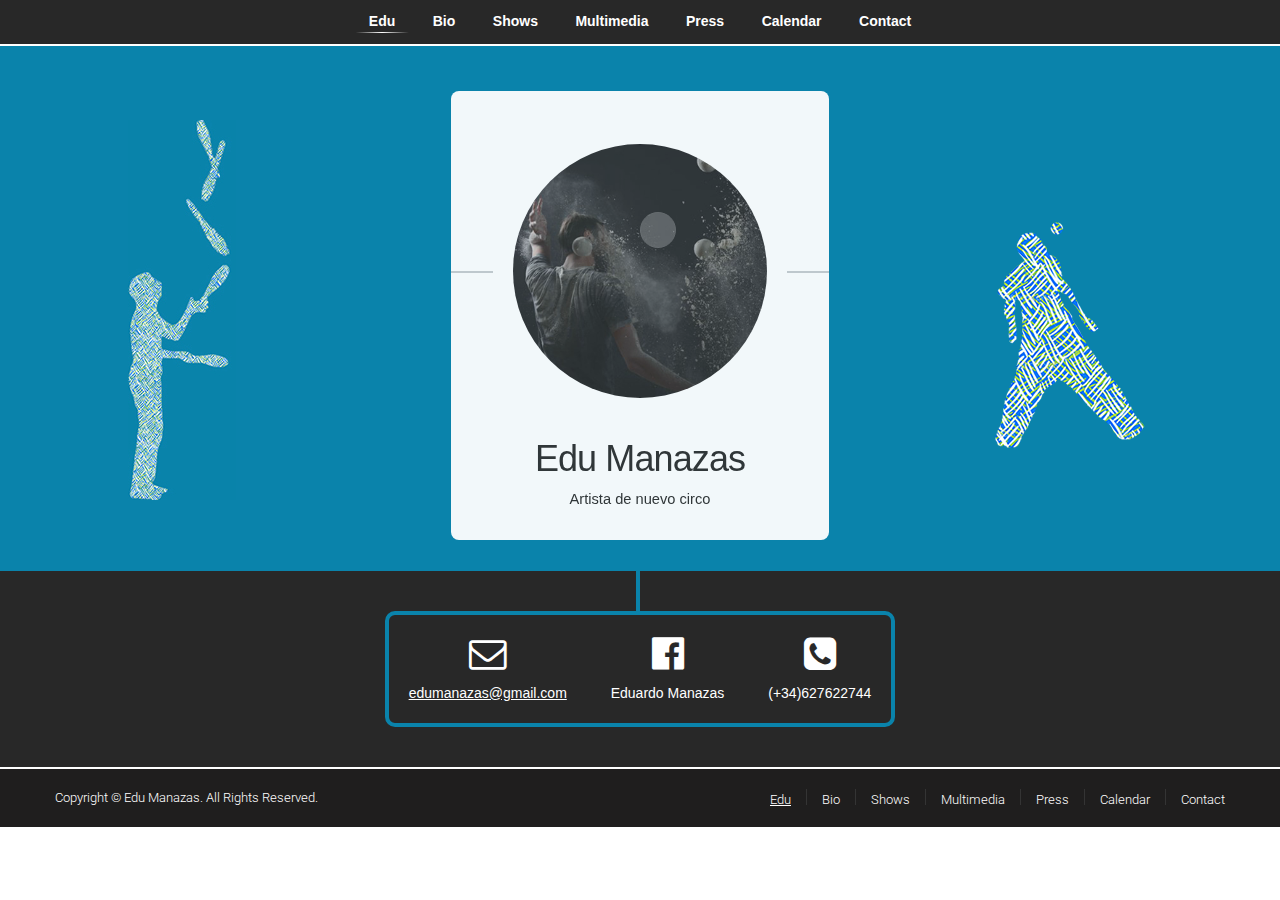
==== commit 46e5dce6: "Gallery, calendar updated, Press created" ====
--- a/index.html
+++ b/index.html
@@ -60,6 +60,7 @@
                 <li><a id="bio_nav"  href="bio.html" >Bio</a></li>
                 <li><a id="shows_nav"  href="shows.html" >Shows</a></li>
                 <li><a id="multimedia_nav"  href="multimedia.html" >Multimedia</a></li>
+                <li><a id="press_nav"  href="press.html" >Press</a></li>
                 <li><a id="calendar_nav"  href="calendar.html" >Calendar</a></li>
                 <li><a id="contact_nav"  href="#contact" >Contact</a></li>
             </ul>
@@ -125,6 +126,7 @@
                             <li><a href="bio.html" >Bio</a></li>
                             <li><a href="shows.html" >Shows</a></li>
                             <li><a href="multimedia.html" >Multimedia</a></li>
+                            <li><a href="press.html" >Press</a></li>
                             <li><a href="calendar.html" >Calendar</a></li>
                             <li class="last"><a href="#contact" >Contact</a></li>
                         </ul>
--- a/css/style.css
+++ b/css/style.css
@@ -1478,9 +1478,8 @@
 
 .show_div {
     float: left;
-    padding: 15px;
-    width: 30%;
-		padding: 1.5em;
+    width: 31%;
+		padding: 1%;
 		background: #ffffff;
 		border-radius: 8px;
 		cursor: default;
@@ -1490,8 +1489,24 @@
 		-webkit-transition: opacity 1s ease, -webkit-transform 1s ease;
 		-ms-transition: opacity 1s ease, -ms-transform 1s ease;
 		transition: opacity 1s ease, transform 1s ease;
-                margin: 15px;
+                margin: 1%;
 } 
+
+@media screen and (max-width: 1000px) {
+    .show_div {
+        width: 48%;
+        padding: 2%;
+        margin: 1%;
+    } 
+}
+
+@media screen and (max-width: 590px) {
+    .show_div {
+        width: 95%;
+        padding: 4%;
+        margin: 2%;
+    } 
+}
 
 #wrapper_show {
     -moz-align-items: center;
@@ -1567,6 +1582,144 @@
     margin-bottom: 5px;
 }
 
+.press_div {
+    float: left;
+    width: 31%;
+		padding: 1%;
+		background: #ffffff;
+		border-radius: 8px;
+		cursor: default;
+		opacity: 0.95;
+		text-align: center;
+		-moz-transition: opacity 1s ease, -moz-transform 1s ease;
+		-webkit-transition: opacity 1s ease, -webkit-transform 1s ease;
+		-ms-transition: opacity 1s ease, -ms-transform 1s ease;
+		transition: opacity 1s ease, transform 1s ease;
+                margin: 1%;
+} 
+
+@media screen and (max-width: 1000px) {
+    .press_div {
+        width: 48%;
+        padding: 2%;
+        margin: 1%;
+    } 
+}
+
+@media screen and (max-width: 590px) {
+    .press_div {
+        width: 95%;
+        padding: 4%;
+        margin: 2%;
+    } 
+}
+
+#wrapper_press {
+    -moz-align-items: center;
+    -webkit-align-items: center;
+    -ms-align-items: center;
+    align-items: center;
+    display: inline-block;
+    perspective: 1000px;
+    position: relative;
+    min-height: 100%;
+    padding: 1.5em 5%;
+    z-index: 2;
+    background-color: #0A83AB;
+    margin-top: 40px;
+}
+    #wrapper_press > * {
+        z-index: 1;
+    }
+
+    #wrapper_press:before {
+        content: '';
+        display: block;
+    }
+
+    @media screen and (max-width: 360px) {
+
+        #wrapper_press {
+            padding: 0.75em;
+        }
+
+    }
+
+    body.is-ie #wrapper_press {
+        height: 100%;
+    }
+                
+    #wrapper_press p {
+        font-size: 11pt;
+        color: #888;
+        padding: 0 10px;
+    }
+                
+    #wrapper_press div {
+        display:inline;
+    }
+
+#main_press {
+        text-align:center;     
+}
+
+#main_press a{
+        color: #888;
+        margin: 0 5px; 
+}
+
+#main_press a:hover{
+        color: #0A83AB; 
+}
+
+#main_press h1{
+        text-align:center;
+        margin: 0 auto 20px;
+        font-size: 20px; 
+}
+
+#main_press img{
+        border-radius: 4px;
+        -moz-border-radius: 4px;
+        -webkit-border-radius: 4px;
+}
+
+.press_div .header{
+    margin-bottom: 5px;
+}
+
 #p_init{
     margin-bottom: 30px;
-}+}
+
+.main_bio {
+    width: 50%;
+}
+
+#image_bio {
+    width: 50%;
+}
+
+@media screen and (max-width: 740px) {
+    .main_bio {
+        width: 100%;
+    } 
+    
+    #main {
+        margin: 5%;
+        width: 100%;
+        margin-top: 25px;
+    } 
+     
+    .line_bio {
+        width: 0%;
+    } 
+    
+    #image_bio {
+        width: 0;
+    }
+
+    #image_bio img {
+        display: none;
+    }
+}
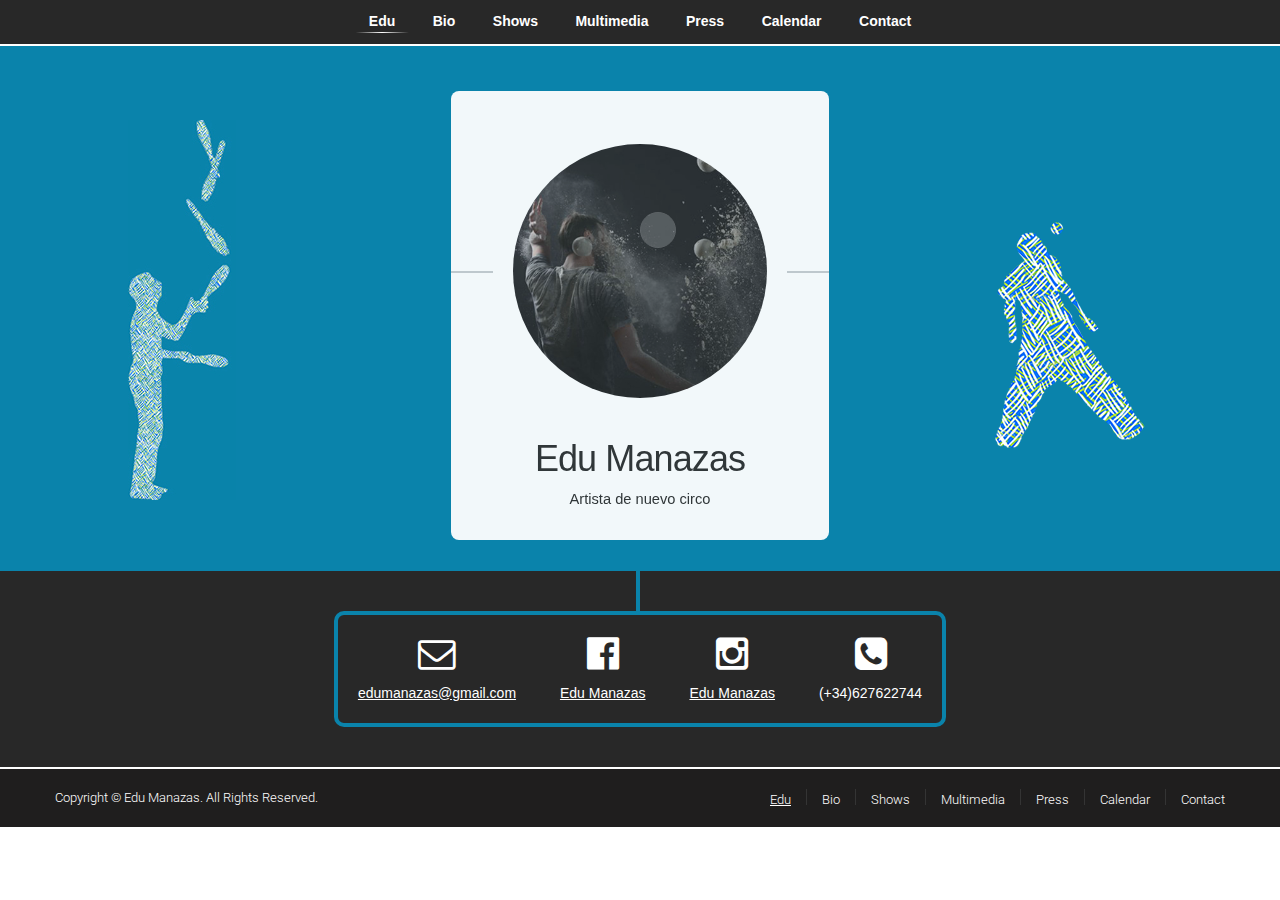
==== commit 85bd071c: "Update press, contact" ====
--- a/index.html
+++ b/index.html
@@ -103,10 +103,19 @@
             <ul id="contact">                                                        
                 <li>
                     <h2 class="icon fa-envelope-o circled"><span class="label">Mail</span></h2>
-                    <a class="email" href="mailto:edumanazas@gmail.com">edumanazas&#64;gmail.com</a></li>
+                    <a class="email" href="mailto:edumanazas@gmail.com">edumanazas&#64;gmail.com</a>
+                </li>
                 <li>
-                    <h2 class="icon fa-facebook-official circled"><span class="label">Facebook</span></h2>
-                    Eduardo Manazas
+                    <a href="https://www.facebook.com/edumanazas/" target="_blank">
+                        <h2 class="icon fa-facebook-official circled"><span class="label">Facebook</span></h2>
+                        Edu Manazas
+                    </a>
+                </li>
+                <li>
+                    <a href="https://www.instagram.com/edumanazas/" target="_blank">
+                        <h2 class="icon fa-instagram circled"><span class="label">Instagram</span></h2>
+                        Edu Manazas
+                    </a>
                 </li>
                 <li>
                     <h2 class="icon fa-phone-square circled"><span class="label">Phone</span></h2>
